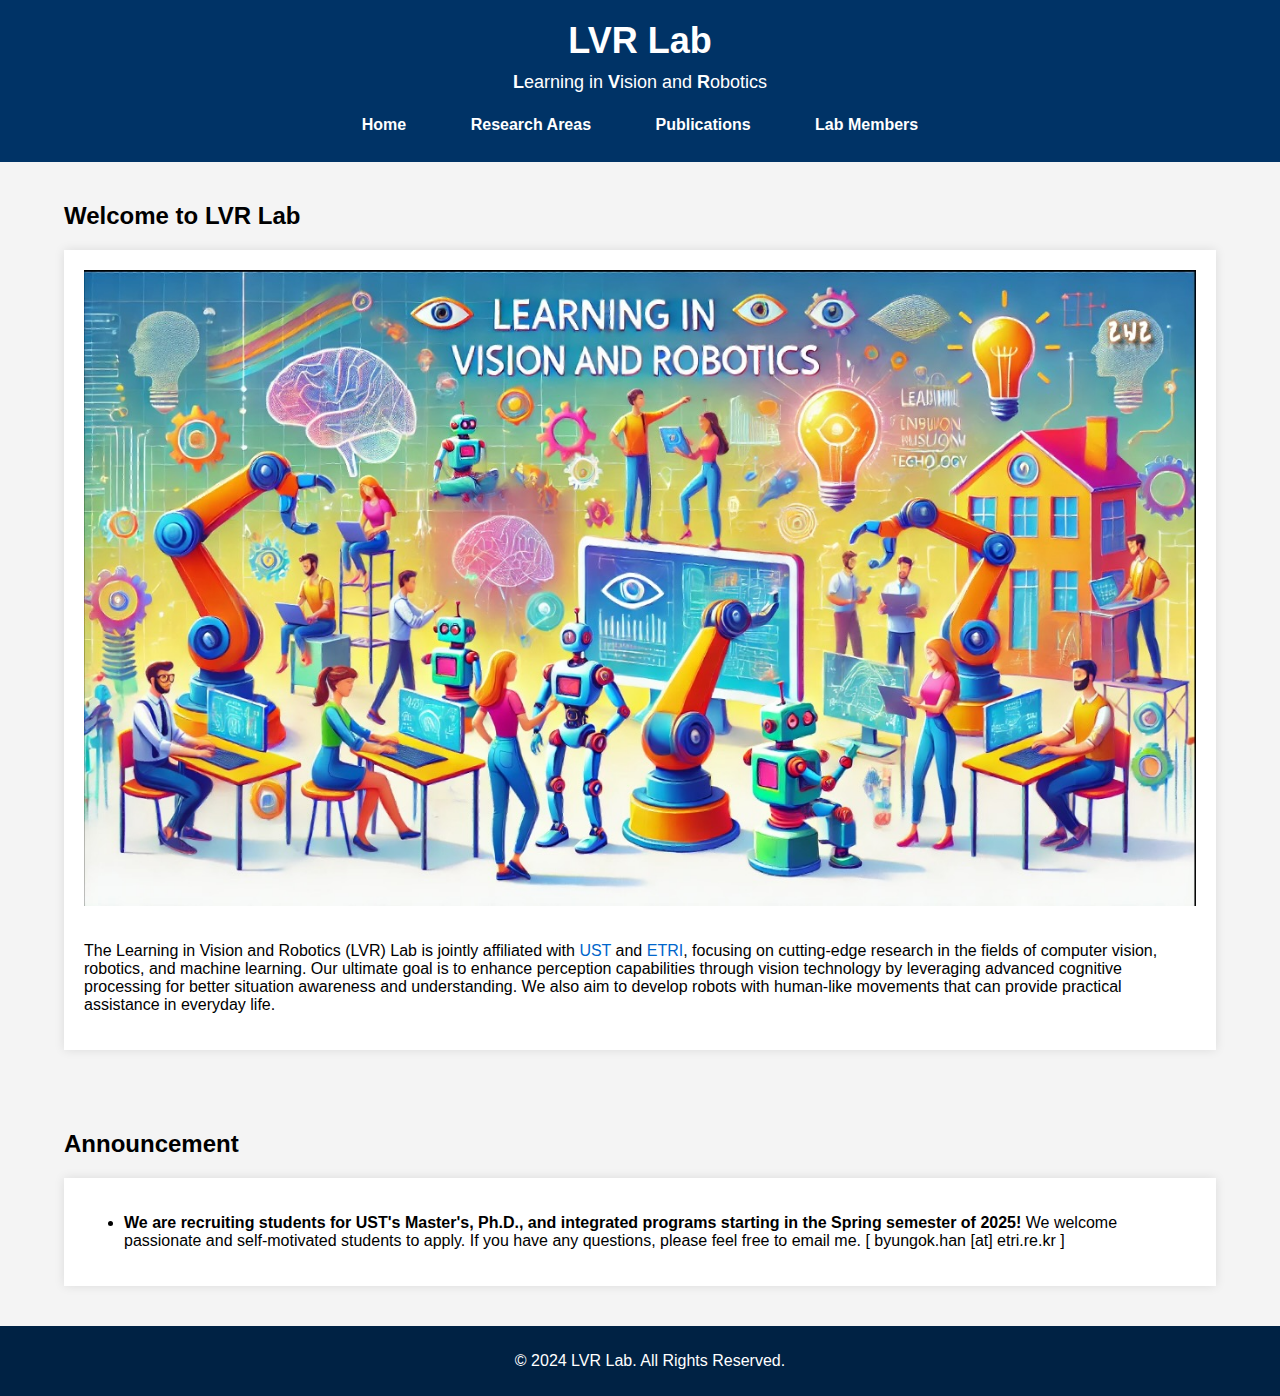
==== index.html @ aad00d13 "Update index.html" ====
<!DOCTYPE html>
<html lang="en">
<head>
    <!-- Google tag (gtag.js) -->
    <script async src="https://www.googletagmanager.com/gtag/js?id=G-CZJGXR81B1"></script>
    <script>
      window.dataLayer = window.dataLayer || [];
      function gtag(){dataLayer.push(arguments);}
      gtag('js', new Date());
    
      gtag('config', 'G-CZJGXR81B1');
    </script>
    <meta charset="UTF-8">
    <meta name="viewport" content="width=device-width, initial-scale=1.0">
    <meta name="description" content="Learning in Vision and Robotics (LVR) Lab Homepage">
    <title>LVR Lab - Learning in Vision and Robotics</title>
    <link rel="stylesheet" href="styles.css">
    <link rel="icon" href="figures/Antu_firestorm_icon.svg.png" type="image/png">
</head>
<body>

<!-- Header will be loaded here -->
<div id="header-container"></div>

<script>
    // Load the header from header.html
    fetch('header.html')
        .then(response => response.text())
        .then(data => {
            document.getElementById('header-container').innerHTML = data;
            
            // 햄버거 메뉴 토글 기능을 header.html 로드 후에 적용
            const menuToggle = document.querySelector('.menu-toggle');
            const navMenu = document.querySelector('#header-container nav');
            
            if (menuToggle && navMenu) {
                menuToggle.addEventListener('click', function() {
                    this.classList.toggle('active');  // 햄버거 아이콘의 상태를 변경
                    if (navMenu.style.display === 'block') {
                        navMenu.style.display = 'none';  // 메뉴가 열려있다면 숨기기
                    } else {
                        navMenu.style.display = 'block';  // 메뉴가 닫혀있다면 열기
                    }
                });
            }
        })
        .catch(error => console.error('Error loading header:', error));
</script>



<div class="container">
    <h2>Welcome to LVR Lab</h2>
    <section class="content">
        <img src="figures/lvr2.jpg" alt="LVR">
        <p>The Learning in Vision and Robotics (LVR) Lab is jointly affiliated 
            with <a href="https://ust.ac.kr/eng/" target="_blank">UST</a> 
            and <a href="https://etri.re.kr/eng/main/main.etri" target="_blank">ETRI</a>, 
            focusing on cutting-edge research in the fields of 
            computer vision, robotics, and machine learning.
            Our ultimate goal is to enhance perception capabilities through 
            vision technology by leveraging advanced cognitive processing 
            for better situation awareness and understanding. 
            We also aim to develop robots with human-like movements 
            that can provide practical assistance in everyday life.
        </p>
    </section>
</div>

<div class="container">
    <h2>Announcement</h2>
    <section class="content">
        <ul>
            <li>
                <strong>We are recruiting students for UST's Master's, Ph.D., and 
                integrated programs starting in the Spring semester of 2025!</strong> 
                We welcome passionate and self-motivated students to apply. 
                If you have any questions, please feel 
                free to email me. [ byungok.han [at] etri.re.kr ]
            </li>

        </ul>
    </section>
</div>

<footer>
    <p>&copy; 2024 LVR Lab. All Rights Reserved.</p>
</footer>

<script src="script.js"></script>
    
</body>
</html>
---- styles.css ----
body {
    font-family: Arial, sans-serif;
    margin: 0;
    padding: 0;
    background-color: #f4f4f4;
    opacity: 0;  /* Initially hidden */
    transition: opacity 0.1s ease-in-out; /* Fade-in transition */
}

body.loaded {
    opacity: 1;  /* Fade in once the page has loaded */
}

/* Header Styles */
#header-container {
    box-sizing: border-box;
    background-color: #003366; /* Dark Blue */
    color: white;
    text-align: center;
    position: relative;
    margin: 0; /* 수평 중앙 정렬 */
    padding: 20px 0px;
    width: 100%;
}

#header-container h1 {
    margin: 0;
    font-size: 36px;
}

#header-container p {
    font-size: 18px;
    margin: 10px 0;
}

/* Navigation Menu */
#header-container nav {
    margin-top: 15px;
}

#header-container nav a {
    color: white;
    text-decoration: none;
    margin: 0 15px;
    font-weight: bold;
    padding: 8px 15px;
    border-radius: 5px;
    display: inline-block;
}

#header-container nav a:hover {
    background-color: #00509e; /* Darker blue on hover */
}

a {
    color: #0066cc;
    text-decoration: none;
}

a:hover {
    text-decoration: underline;
}

.container {
    width: 90%;
    max-width: 1200px;
    margin: 0 auto;
    padding: 20px;
}

/* Content Section */
section.content {
    max-width: 1200px;
    margin: 20px auto;
    background-color: white;
    padding: 20px;
    box-shadow: 0 0 10px rgba(0, 0, 0, 0.1);
    display: flex;
    flex-direction: column;
    gap: 20px;
}

.content-item {
    display: flex;
    gap: 20px;
    align-items: flex-start; /* Align image and text properly */
}

.content-item img {
    width: 200px;
    height: auto;
    object-fit: contain;
    border: 1px solid #ccc;
    display: none; /* Default: Hide the image if no source is provided */
}

.content-item img[src] {
    display: block; /* Display image only when src attribute is present */
}

.content-info {
    flex: 1;
    display: flex;
    flex-direction: column;
    justify-content: center;
}

.content-info p {
    margin: 5px 0;
    
}
.container .content a {
    color: #0066cc;
    text-decoration: none;
}

.container .content a:hover {
    text-decoration: underline;
}


.content-info a {
    color: #0066cc;
    text-decoration: none;
}

.content-info a:hover {
    text-decoration: underline;
}

.large-text {
    font-size: 20px; /* 원하는 크기로 설정 */
    color: blue;
}
.mid-text {
    font-size: 15px; /* 원하는 크기로 설정 */
}

.lab-members {
    display: flex;
    flex-wrap: wrap;
    justify-content: space-between;
}
.member {
    background-color: #fff;
    border: 1px solid #ccc;
    border-radius: 8px;
    padding: 20px;
    margin: 20px;
    flex: 1 1 300px;
    box-shadow: 0 4px 8px rgba(0, 0, 0, 0.1);
    display: flex;
    align-items: center;
}
.member img {
    width: 100px;
    height: auto;
    border-radius: 0;
    object-fit: contain;
    margin-right: 20px; /* Adds space between the image and text */
}
.member h3 {
    font-size: 15px;
    margin-bottom: 10px;
    color: #333;
}
.member p {
    font-size: 15px;
    margin: 5px 0;
    color: #666;
}

.member-info {
    display: flex;
    flex-direction: column;
    text-align: left; /* Left-align by default */            
}

.member-info a {
    color: #0066cc;
    text-decoration: none;
}

.member-info a:hover {
    text-decoration: underline;
}


/* Footer Styles */
footer {
    background-color: #002244; /* Darker Blue */
    color: white;
    text-align: center;
    padding: 10px;
    position: relative;
    bottom: 0;
    width: 100%;
}

/* 햄버거 메뉴 추가 */
.menu-toggle {
    display: none;
    background: none;
    border: none;
    font-size: 36px;
    cursor: pointer;
    color: white;
    position: absolute;
    top: 0;
    left: 0; /* 왼쪽 상단에 배치 */
    z-index: 1000; 
    
}

/* Publications Section */
.publications {
    display: flex;
    flex-direction: column;
    gap: 20px;
}

.publication {
    display: flex;
    gap: 20px;
}

.publication img {
    width: 200px;
    height: auto;
    object-fit: contain;
    border: 1px solid #ccc;
}

.pub-info {
    flex: 1;
}

.pub-info p {
    margin: 5px 0;
}

.pub-info a {
    color: #0066cc;
    text-decoration: none;
}

.pub-info a:hover {
    text-decoration: underline;
}

@media (max-width: 768px) {
    .menu-toggle {
        display: block;
        position: absolute;
        top: 15px;
        left: 20px; /* 헤더의 좌측 패딩과 동일하게 설정 */
        z-index: 1000;
        background: none;
        border: none;
        font-size: 36px;
        cursor: pointer;
        color: white;
        padding: 0;
        margin: 0;
    }

    #header-container {
        width: 100%;
        margin: 0;
        padding: 15px 20px; /* 좌우 패딩 20px 추가 */
        box-sizing: border-box;
    }

    #header-container h1 {
        font-size: 28px;
        margin: 0;
        padding: 0;
    }

    #header-container p {
        font-size: 16px;
        margin: 0;
        padding: 10px 0 0 0;
    }

    #header-container nav {
        display: none;
        margin: 0;
        padding: 0;
    }

    .menu-toggle.active + nav {
        display: block;
        text-align: center;
    }

    #header-container nav a {
        display: block;
        margin: 10px 0;
        width: auto;
        padding: 10px 0; /* 좌우 패딩 제거 */
        text-align: center;
    }

    /* 콘텐츠 영역 */
    .container,
    section.content {
        width: 100%;
        max-width: 100%;
        padding: 10px 20px;
        margin: 0 auto;
        box-sizing: border-box;
    }

    .content-item {
        flex-direction: column;
    }

    .content-item img {
        width: 100%;
        max-width: 100%;
        height: auto;
    }

    .member {
        flex-direction: column;
        text-align: center;
    }

    .member img {
        margin-right: 0;
        margin-bottom: 15px;
    }

    .member-info {
        text-align: left;
    }

    .publication {
        flex-direction: column;
        align-items: flex-start;
    }

    .publication img {
        max-width: 300px;
        height: auto;
        margin: 0 auto;    /* 이미지 중앙 정렬 */
    }

    .pub-info {
        text-align: left;
    }
}

}
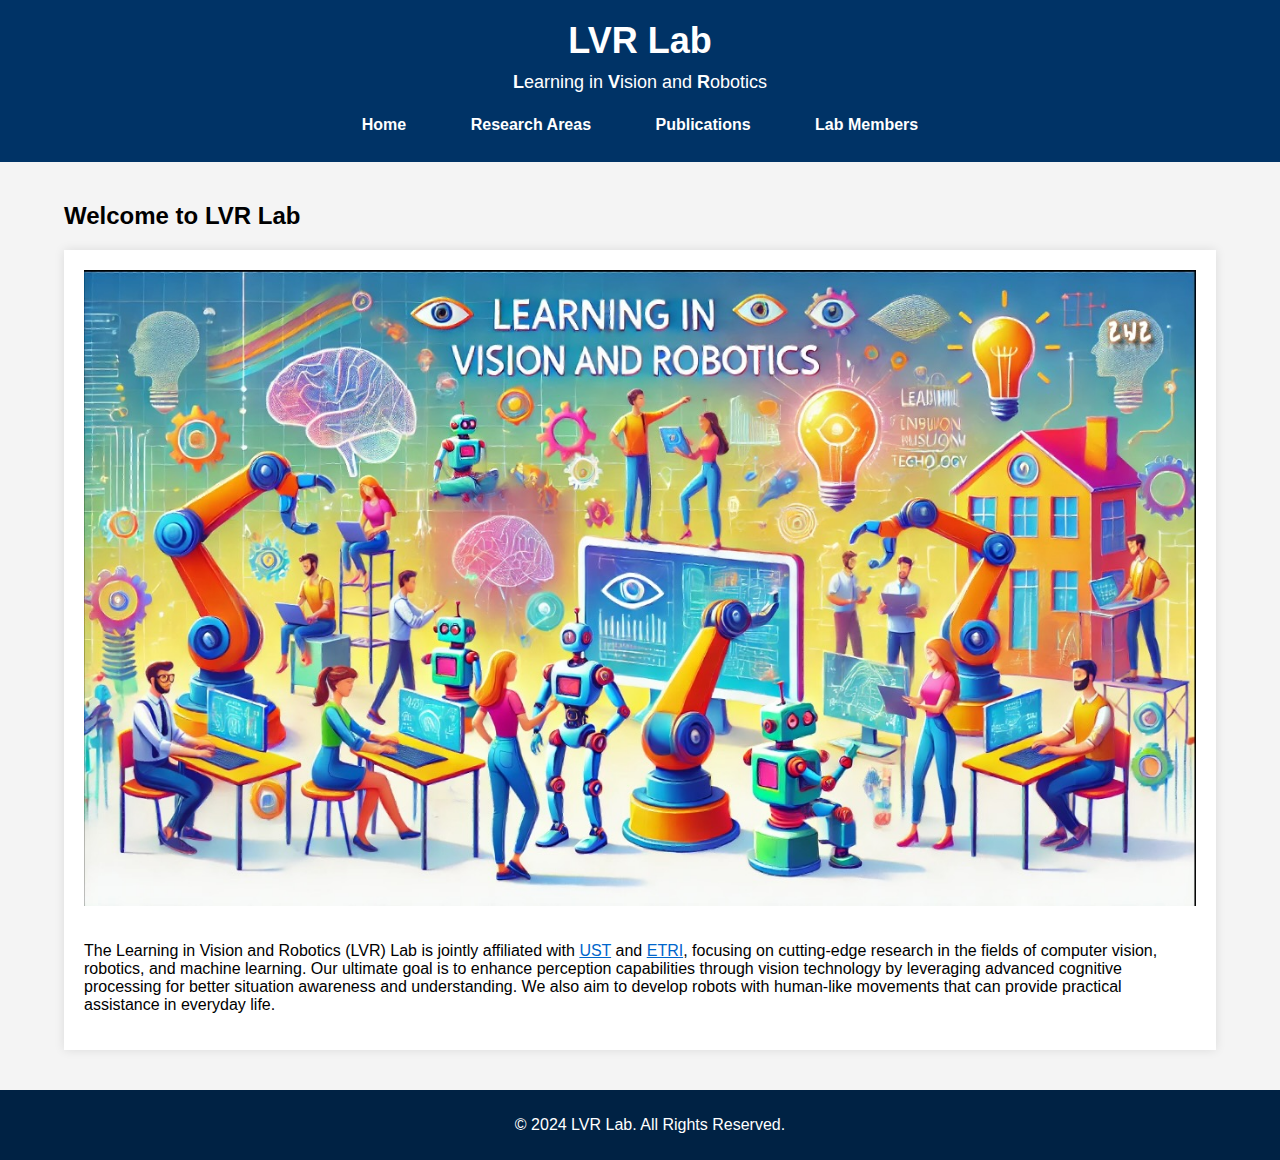
==== commit 03508b0d: "Update index.html" ====
--- a/index.html
+++ b/index.html
@@ -67,7 +67,8 @@
     </section>
 </div>
 
-<div class="container">
+<!-- 
+  <div class="container">
     <h2>Announcement</h2>
     <section class="content">
         <ul>
@@ -82,7 +83,7 @@
         </ul>
     </section>
 </div>
-
+ -->
 <footer>
     <p>&copy; 2024 LVR Lab. All Rights Reserved.</p>
 </footer>
--- a/styles.css
+++ b/styles.css
@@ -54,7 +54,7 @@
 
 a {
     color: #0066cc;
-    text-decoration: none;
+    text-decoration: underline;
 }
 
 a:hover {
@@ -111,7 +111,7 @@
 }
 .container .content a {
     color: #0066cc;
-    text-decoration: none;
+    text-decoration: underline;
 }
 
 .container .content a:hover {
@@ -121,7 +121,7 @@
 
 .content-info a {
     color: #0066cc;
-    text-decoration: none;
+    text-decoration: underline;
 }
 
 .content-info a:hover {
@@ -160,13 +160,13 @@
     margin-right: 20px; /* Adds space between the image and text */
 }
 .member h3 {
-    font-size: 15px;
+    font-size: 17px;
     margin-bottom: 10px;
     color: #333;
 }
 .member p {
-    font-size: 15px;
-    margin: 5px 0;
+    font-size: 17px;
+    margin: 2px 0;
     color: #666;
 }
 
@@ -178,7 +178,7 @@
 
 .member-info a {
     color: #0066cc;
-    text-decoration: none;
+    text-decoration: underline;
 }
 
 .member-info a:hover {
@@ -241,7 +241,7 @@
 
 .pub-info a {
     color: #0066cc;
-    text-decoration: none;
+    text-decoration: underline;
 }
 
 .pub-info a:hover {
@@ -326,6 +326,10 @@
         flex-direction: column;
         text-align: center;
     }
+    .member-info h3 img {
+        margin-left: 0px; /* 텍스트와 아이콘 사이의 간격 */
+        vertical-align: middle; /* 아이콘을 텍스트의 중간에 맞추기 */
+    }
 
     .member img {
         margin-right: 0;
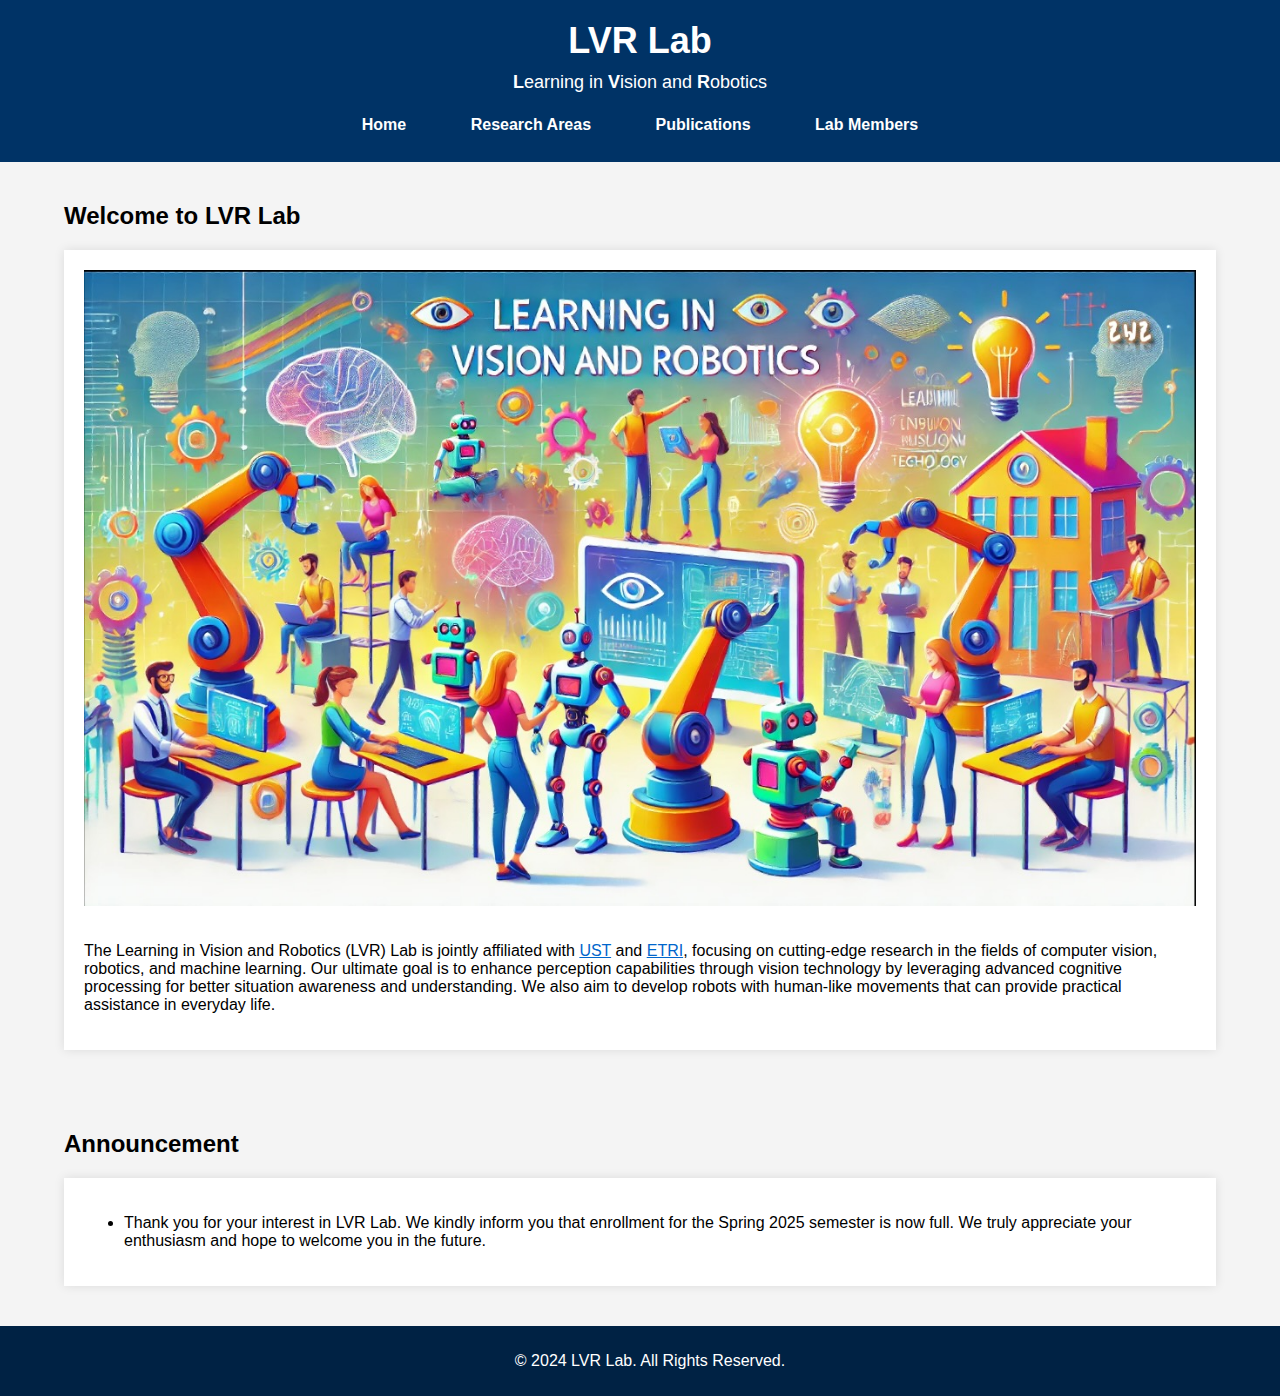
==== commit b3f8b083: "Update index.html" ====
--- a/index.html
+++ b/index.html
@@ -84,6 +84,19 @@
     </section>
 </div>
  -->
+<div class="container">
+    <h2>Announcement</h2>
+    <section class="content">
+        <ul>
+            <li>
+                Thank you for your interest in LVR Lab.
+                We kindly inform you that enrollment for the Spring 2025 semester is now full.
+                We truly appreciate your enthusiasm and hope to welcome you in the future.
+            </li>
+
+        </ul>
+    </section>
+</div>   
 <footer>
     <p>&copy; 2024 LVR Lab. All Rights Reserved.</p>
 </footer>
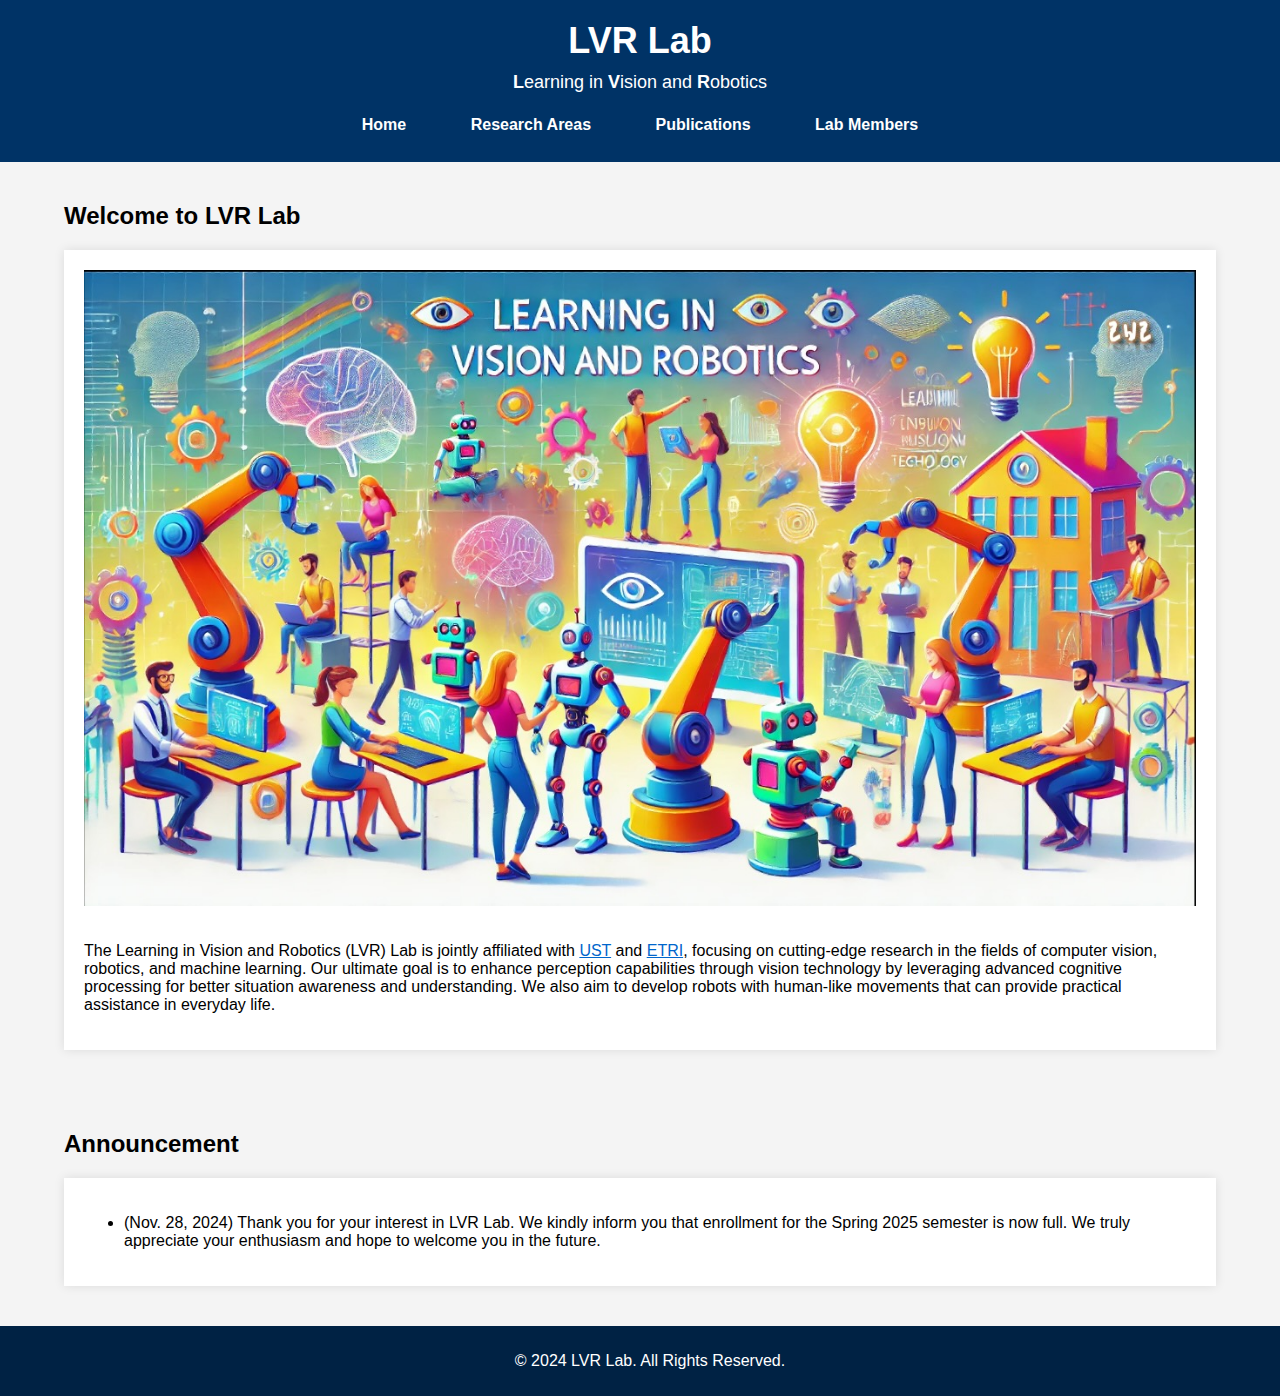
==== commit 2c98202d: "Update index.html" ====
--- a/index.html
+++ b/index.html
@@ -89,7 +89,7 @@
     <section class="content">
         <ul>
             <li>
-                Thank you for your interest in LVR Lab.
+                (Nov. 28, 2024) Thank you for your interest in LVR Lab.
                 We kindly inform you that enrollment for the Spring 2025 semester is now full.
                 We truly appreciate your enthusiasm and hope to welcome you in the future.
             </li>
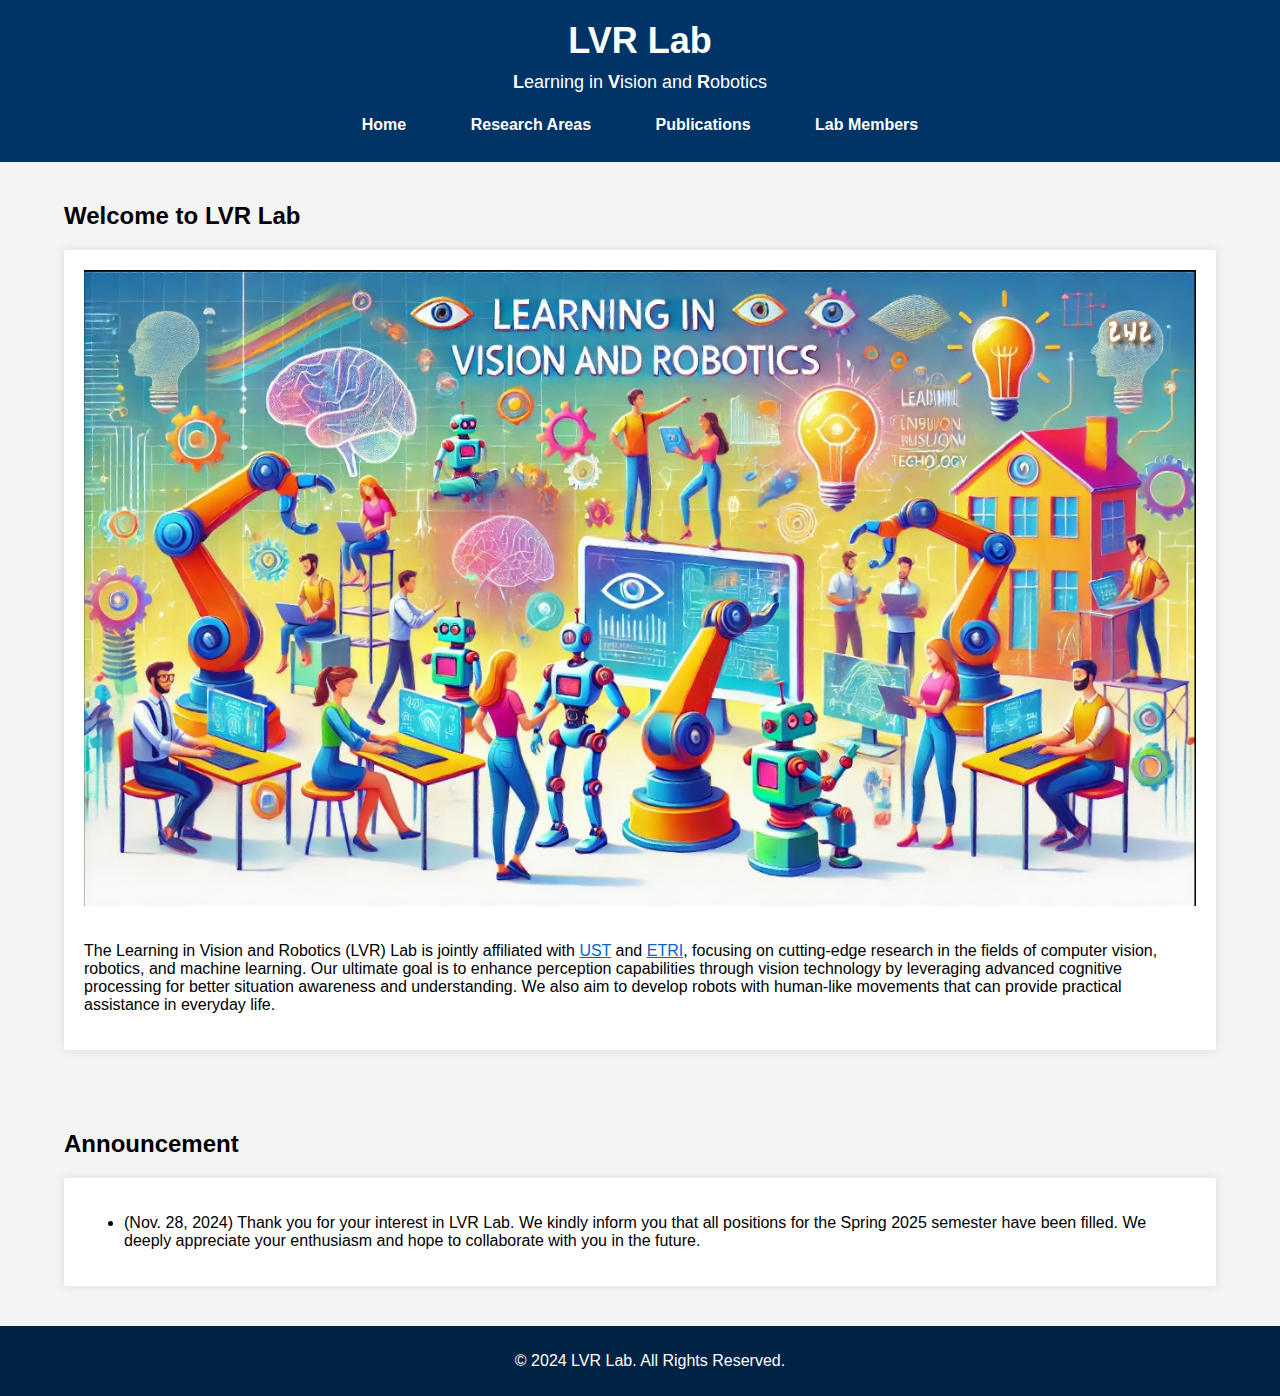
==== commit 46da064f: "Update index.html" ====
--- a/index.html
+++ b/index.html
@@ -89,9 +89,9 @@
     <section class="content">
         <ul>
             <li>
-                (Nov. 28, 2024) Thank you for your interest in LVR Lab.
-                We kindly inform you that enrollment for the Spring 2025 semester is now full.
-                We truly appreciate your enthusiasm and hope to welcome you in the future.
+                (Nov. 28, 2024) Thank you for your interest in LVR Lab. 
+                We kindly inform you that all positions for the Spring 2025 semester have been filled. 
+                We deeply appreciate your enthusiasm and hope to collaborate with you in the future.
             </li>
 
         </ul>
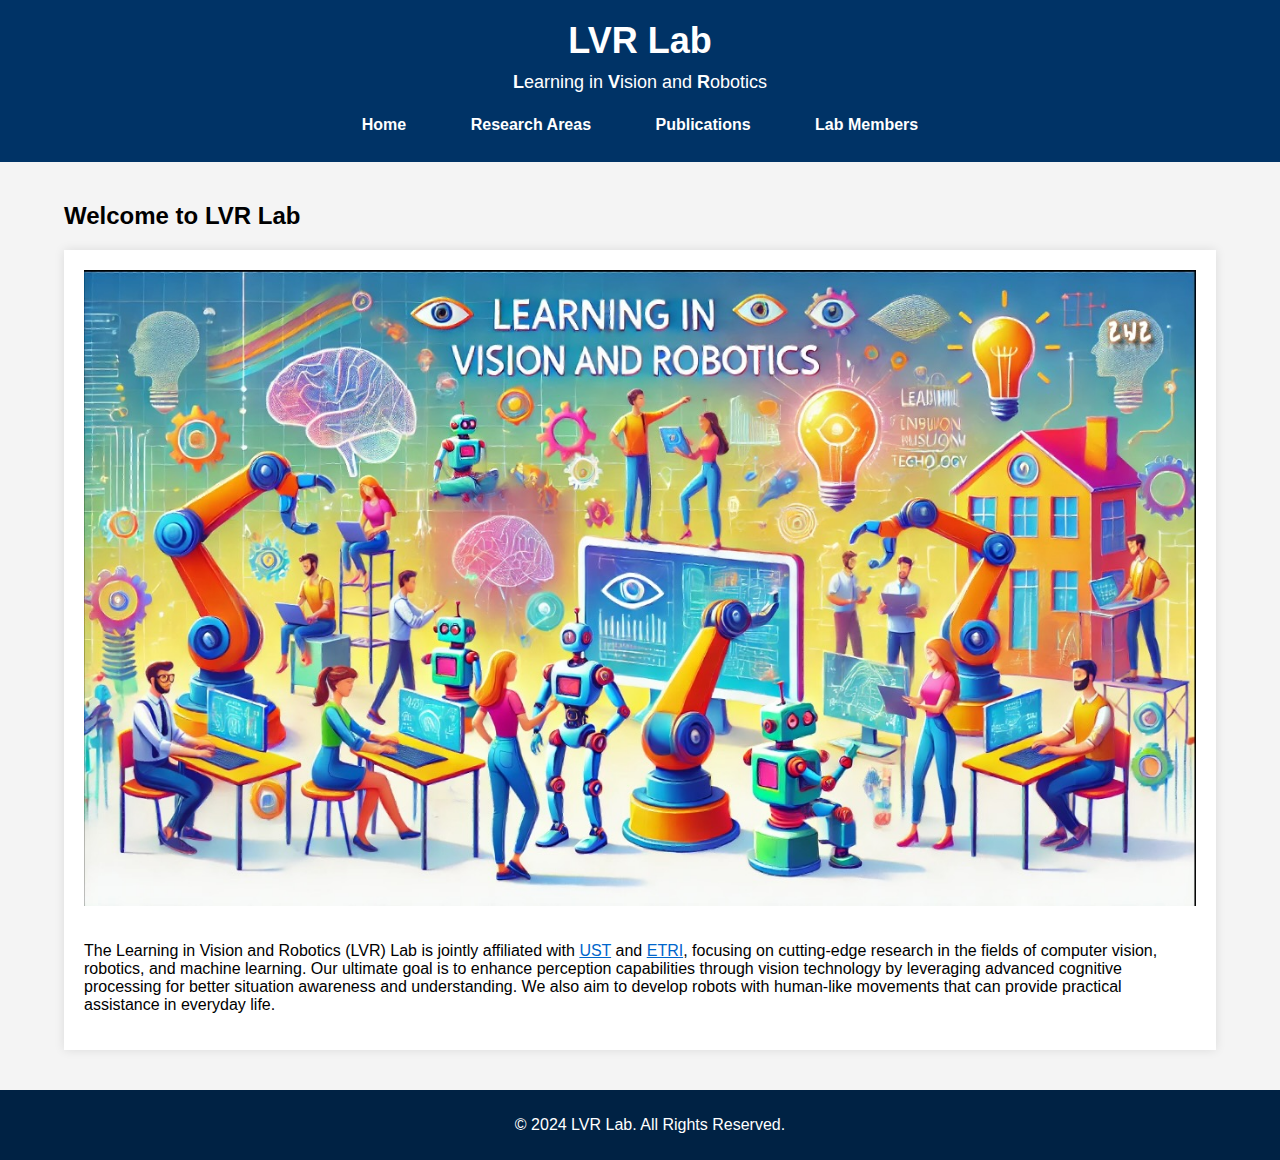
==== commit c4202e9f: "Update index.html" ====
--- a/index.html
+++ b/index.html
@@ -84,7 +84,7 @@
     </section>
 </div>
  -->
-<div class="container">
+<!-- <div class="container">
     <h2>Announcement</h2>
     <section class="content">
         <ul>
@@ -95,7 +95,7 @@
             </li>
 
         </ul>
-    </section>
+    </section> -->
 </div>   
 <footer>
     <p>&copy; 2024 LVR Lab. All Rights Reserved.</p>
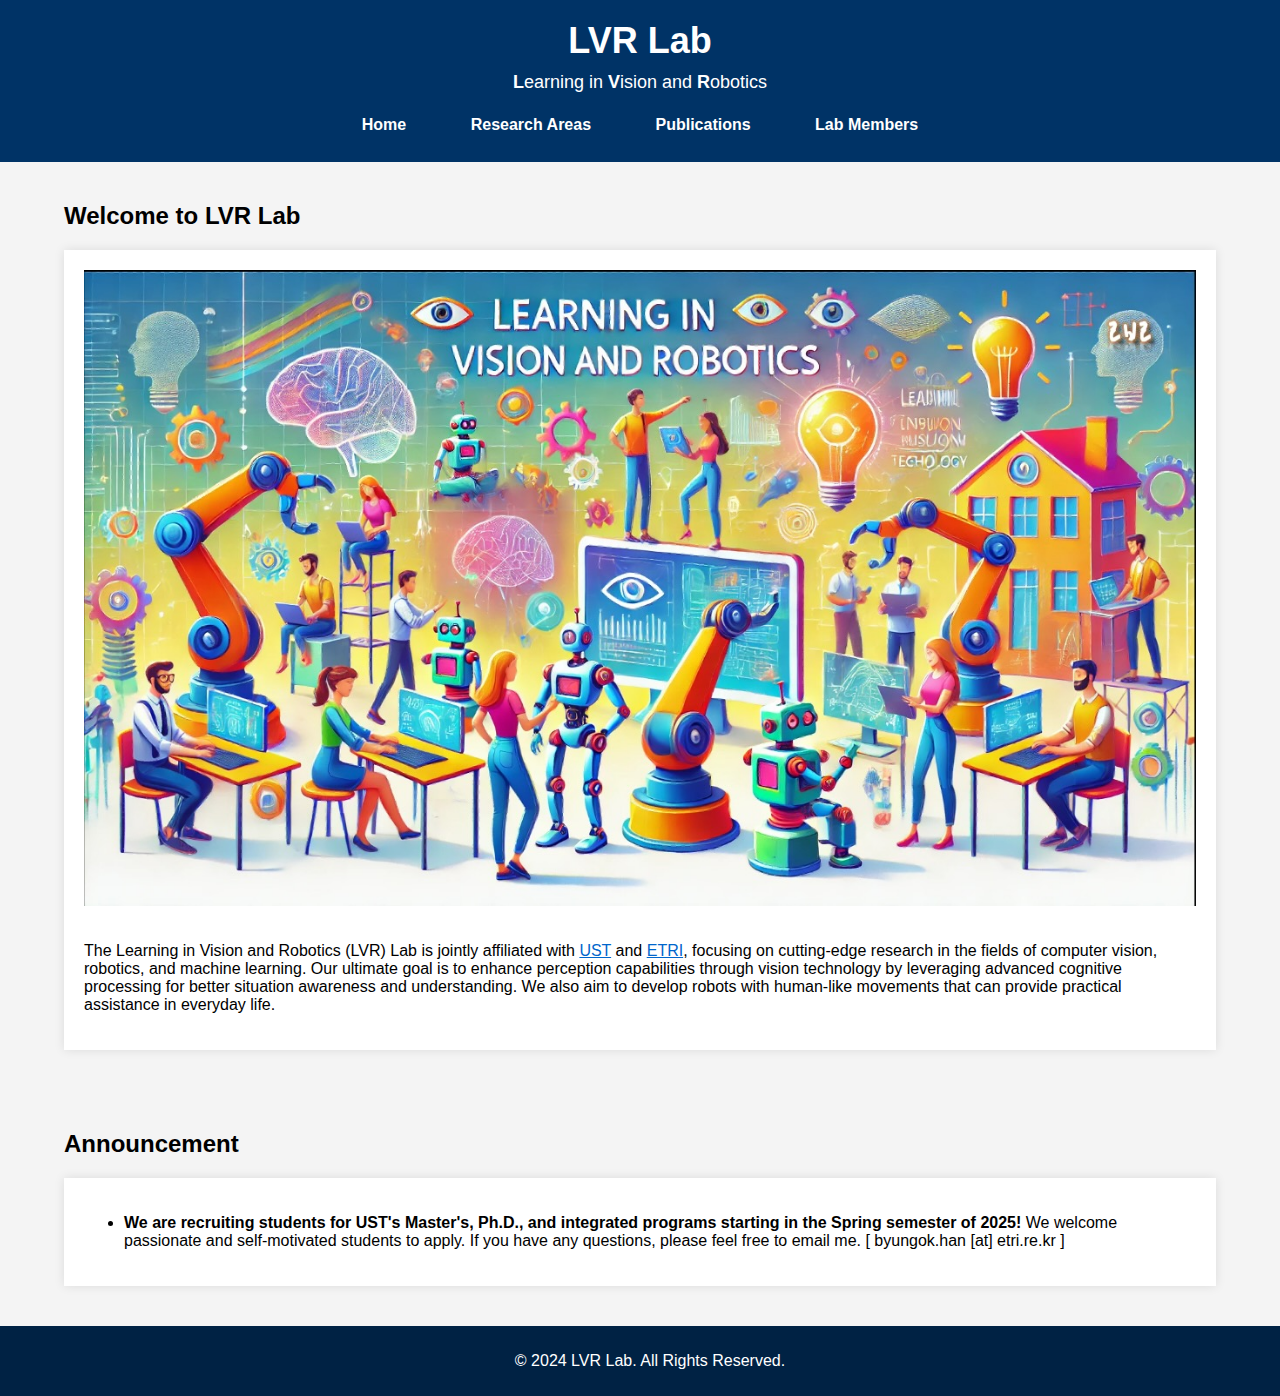
==== commit d8fc71e7: "Update index.html" ====
--- a/index.html
+++ b/index.html
@@ -67,7 +67,7 @@
     </section>
 </div>
 
-<!-- 
+
   <div class="container">
     <h2>Announcement</h2>
     <section class="content">
@@ -83,7 +83,7 @@
         </ul>
     </section>
 </div>
- -->
+
 <!-- <div class="container">
     <h2>Announcement</h2>
     <section class="content">
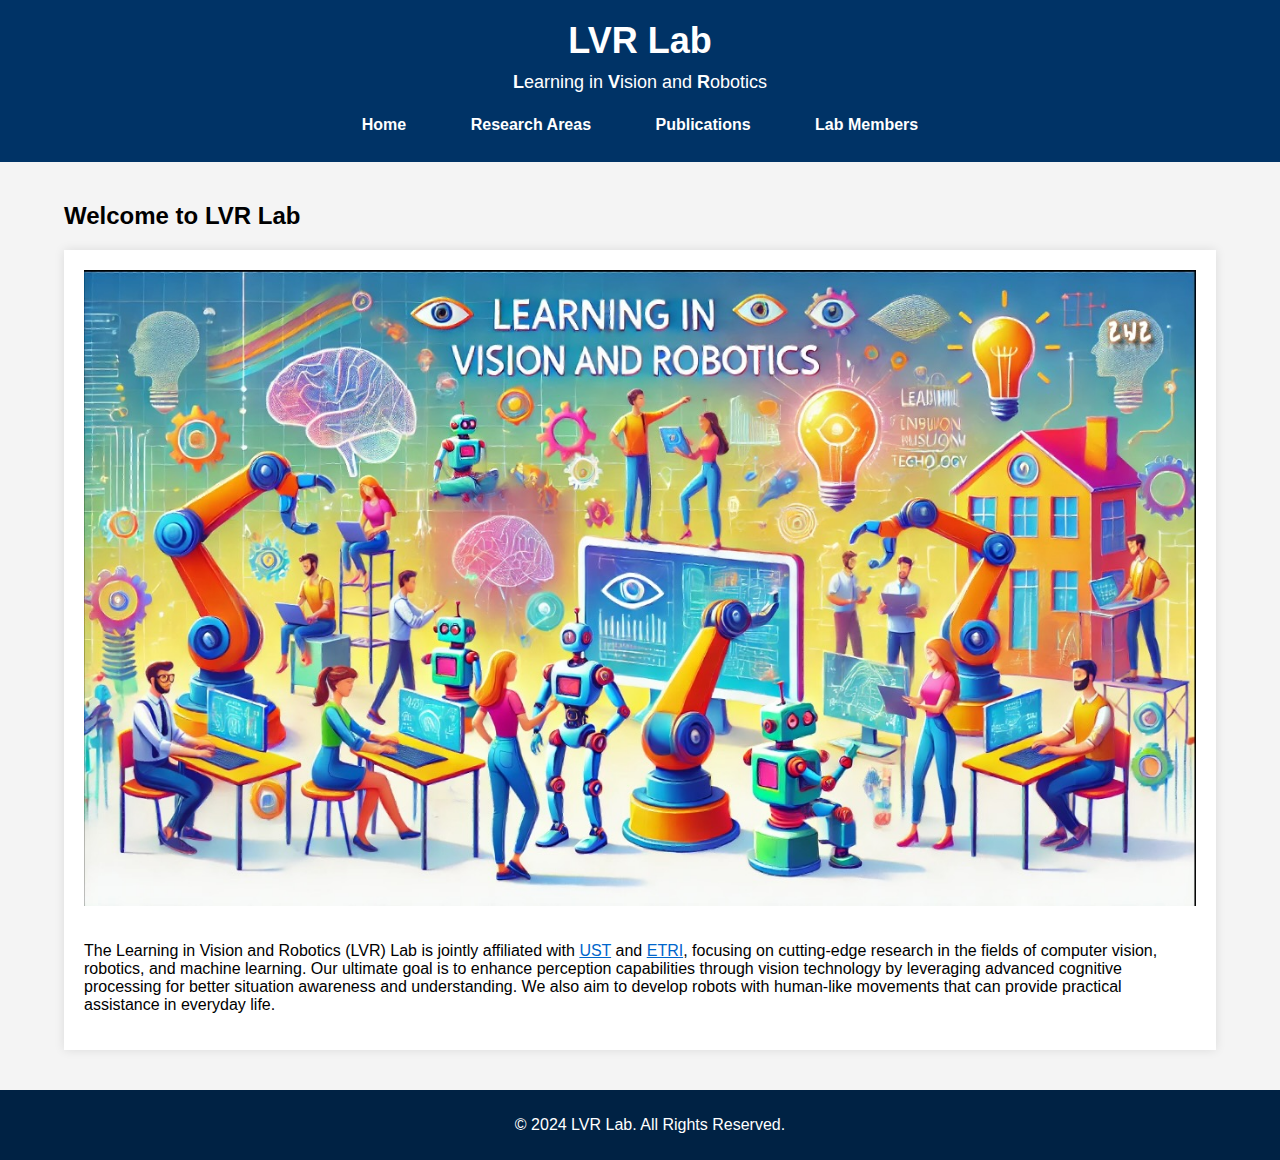
==== commit 34a3072b: "Update index.html" ====
--- a/index.html
+++ b/index.html
@@ -68,7 +68,7 @@
 </div>
 
 
-  <div class="container">
+<!--   <div class="container">
     <h2>Announcement</h2>
     <section class="content">
         <ul>
@@ -82,7 +82,7 @@
 
         </ul>
     </section>
-</div>
+</div> -->
 
 <!-- <div class="container">
     <h2>Announcement</h2>
